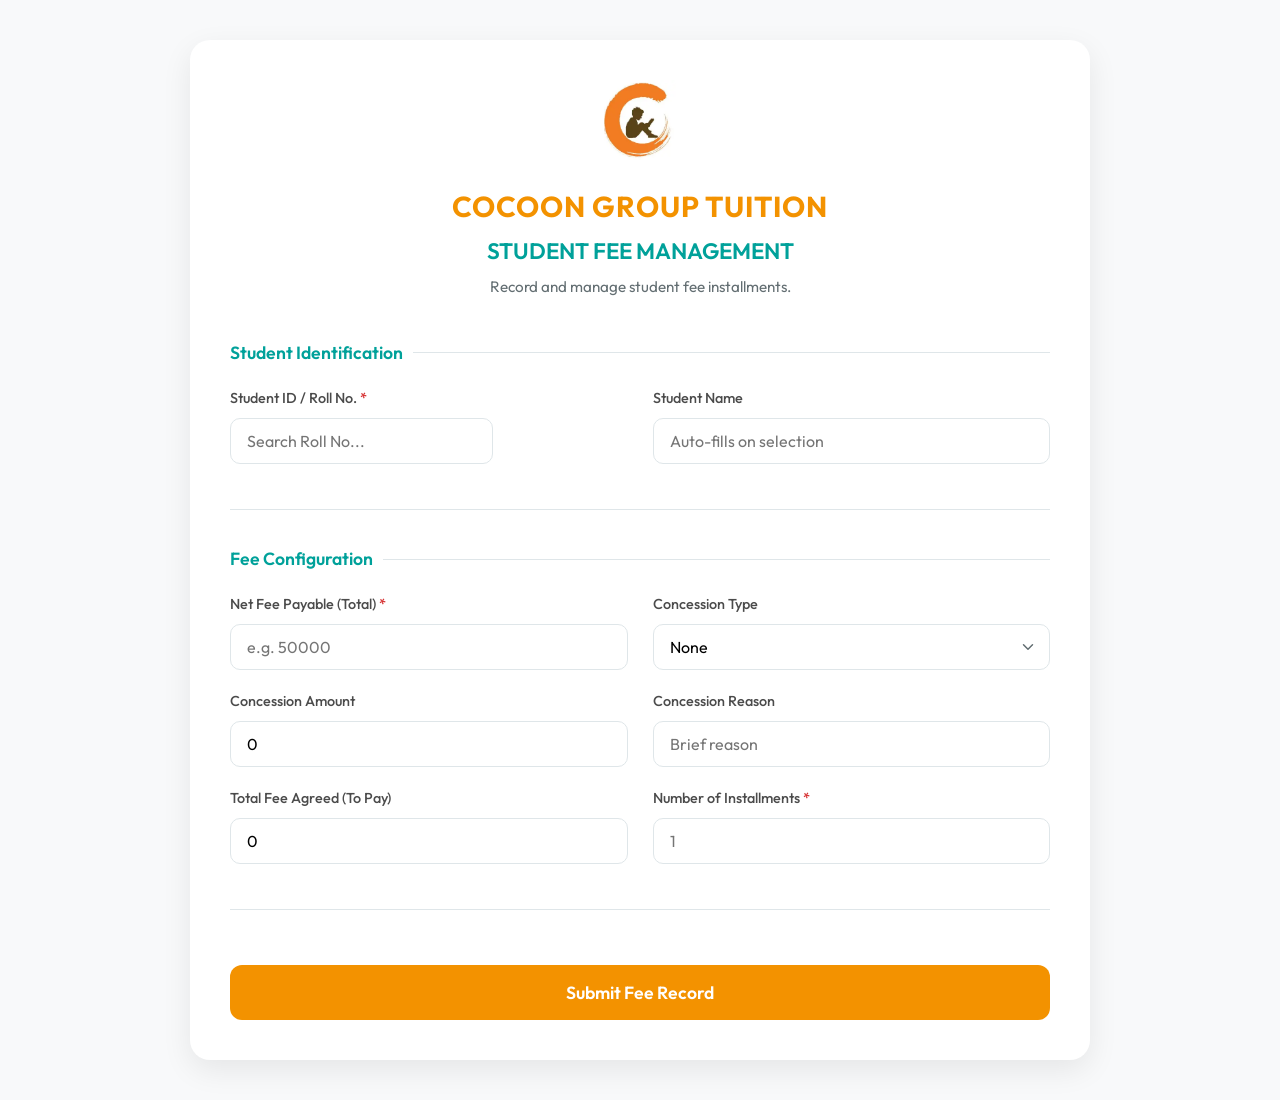
==== index.html @ 5245e92c "Update Student Fee Management: Editable agreed fee, bidirectional calculations, and installment sum " ====
<!DOCTYPE html>
<html lang="en">
<head>
    <meta charset="UTF-8">
    <meta name="viewport" content="width=device-width, initial-scale=1.0">
    <title>Student Fee Management - Cocoon Group Tuition</title>
    <link rel="stylesheet" href="style.css">
    <link href="https://fonts.googleapis.com/css2?family=Outfit:wght@300;400;500;600;700&display=swap" rel="stylesheet">
</head>
<body>
    <div class="form-container">
        <header>
            <img src="./cocoon logo.webp" alt="Cocoon Logo" class="logo">
            <h1 class="brand-name">COCOON GROUP TUITION</h1>
            <h2 class="form-title">STUDENT FEE MANAGEMENT</h2>
            <p class="form-subtitle">Record and manage student fee installments.</p>
        </header>

        <form id="feeForm">
            <!-- Section 1: Identification -->
            <section>
                <h3 class="section-title">Student Identification</h3>
                <div class="grid-row">
                    <div class="input-group">
                        <label for="student_id">Student ID / Roll No. <span class="required">*</span></label>
                        <div class="searchable-dropdown" id="studentDropdown">
                            <input type="text" id="student_id_search" placeholder="Search Roll No..." autocomplete="off" required>
                            <div class="dropdown-list" id="studentList">
                                <div class="dropdown-item loading">Loading students...</div>
                            </div>
                            <input type="hidden" id="student_id" name="student_id">
                        </div>
                    </div>
                    <div class="input-group">
                        <label for="student_name">Student Name</label>
                        <input type="text" id="student_name" name="student_name" placeholder="Auto-fills on selection" readonly>
                    </div>
                </div>
            </section>

            <!-- Section 2: Fee Configuration -->
            <section>
                <h3 class="section-title">Fee Configuration</h3>
                <div class="grid-row">
                    <div class="input-group">
                        <label for="net_fee_payable">Net Fee Payable (Total) <span class="required">*</span></label>
                        <input type="number" id="net_fee_payable" name="net_fee_payable" placeholder="e.g. 50000" required min="0">
                    </div>
                    <div class="input-group">
                        <label for="concession_type">Concession Type</label>
                        <select id="concession_type" name="concession_type">
                            <option value="None">None</option>
                            <option value="Discount">Discount</option>
                            <option value="Waiver">Waiver</option>
                        </select>
                    </div>
                </div>
                <div class="grid-row">
                    <div class="input-group">
                        <label for="concession_amount">Concession Amount</label>
                        <input type="number" id="concession_amount" name="concession_amount" placeholder="0" min="0" value="0">
                    </div>
                    <div class="input-group">
                        <label for="concession_reason">Concession Reason</label>
                        <input type="text" id="concession_reason" name="concession_reason" placeholder="Brief reason">
                    </div>
                </div>
                <div class="grid-row">
                    <div class="input-group">
                        <label for="total_fee_agreed">Total Fee Agreed (To Pay)</label>
                        <input type="number" id="total_fee_agreed" name="total_fee_agreed" value="0" min="0">
                    </div>
                    <div class="input-group">
                        <label for="no_of_installments">Number of Installments <span class="required">*</span></label>
                        <input type="number" id="no_of_installments" name="no_of_installments" placeholder="1" required min="1" max="12">
                    </div>
                </div>
            </section>

            <!-- Section 3: Dynamic Installments -->
            <section id="installmentsSection" style="display: none;">
                <h3 class="section-title">Installment Details</h3>
                <div class="installments-container" id="installmentsContainer">
                    <!-- Dynamic Blocks Go Here -->
                </div>
                <div id="installmentSumContainer" class="sum-validation-bar" style="margin-top: 20px; padding: 15px; border-radius: 12px; font-weight: 600; display: none;">
                    Current Total: <span id="currentInstallmentSum">0</span> / <span id="targetAgreedFee">0</span>
                </div>
            </section>

            <div id="successOverlay" class="success-overlay">
                <div class="success-card">
                    <div class="success-icon">✓</div>
                    <h2>DATA SUBMITTED</h2>
                    <p>Student fee record has been successfully updated.</p>
                </div>
            </div>

            <div class="form-actions">
                <button type="submit" class="submit-btn" id="submitBtn">Submit Fee Record</button>
            </div>
        </form>
    </div>
    <script src="script.js"></script>
</body>
</html>
---- style.css ----
:root {
    --primary-color: #f39200;
    --secondary-color: #00a19a;
    --text-color: #2d3436;
    --border-color: #dfe6e9;
    --bg-color: #f8f9fa;
    --white: #ffffff;
    --shadow: 0 10px 30px rgba(0,0,0,0.08);
    --transition: all 0.3s ease;
}

* {
    margin: 0;
    padding: 0;
    box-sizing: border-box;
    font-family: 'Outfit', sans-serif;
}

body {
    background: var(--bg-color);
    color: var(--text-color);
    line-height: 1.6;
    padding: 40px 20px;
}

.form-container {
    max-width: 900px;
    margin: 0 auto;
    background: var(--white);
    padding: 40px;
    border-radius: 20px;
    box-shadow: var(--shadow);
}

header {
    text-align: center;
    margin-bottom: 40px;
}

.logo {
    height: 80px;
    margin-bottom: 15px;
}

.brand-name {
    color: var(--primary-color);
    font-size: 1.8rem;
    font-weight: 700;
    letter-spacing: 1px;
}

.form-title {
    color: var(--secondary-color);
    font-size: 1.4rem;
    margin-top: 5px;
    font-weight: 600;
}

.form-subtitle {
    color: #636e72;
    font-size: 0.95rem;
    margin-top: 5px;
}

section {
    margin-bottom: 35px;
    padding-bottom: 25px;
    border-bottom: 1px solid var(--border-color);
}

section:last-of-type {
    border-bottom: none;
}

.section-title {
    font-size: 1.1rem;
    color: var(--secondary-color);
    margin-bottom: 20px;
    font-weight: 600;
    display: flex;
    align-items: center;
    gap: 10px;
}

.section-title::after {
    content: '';
    flex: 1;
    height: 1px;
    background: var(--border-color);
}

.grid-row {
    display: grid;
    grid-template-columns: 1fr 1fr;
    gap: 25px;
    margin-bottom: 20px;
}

.input-group {
    display: flex;
    flex-direction: column;
    gap: 8px;
    position: relative;
}

label {
    font-weight: 500;
    font-size: 0.9rem;
    color: #4b4b4b;
}

.required {
    color: #d63031;
}

input, select, textarea {
    padding: 12px 16px;
    border: 1.5px solid var(--border-color);
    border-radius: 10px;
    font-size: 1rem;
    transition: var(--transition);
    background: #fff;
}

input:focus, select:focus, textarea:focus {
    outline: none;
    border-color: var(--primary-color);
    box-shadow: 0 0 0 4px rgba(243, 146, 0, 0.1);
}

select {
    appearance: none;
    background-image: url("data:image/svg+xml,%3Csvg xmlns='http://www.w3.org/2000/svg' width='24' height='24' viewBox='0 0 24 24' fill='none' stroke='%23636e72' stroke-width='2' stroke-linecap='round' stroke-linejoin='round'%3E%3Cpolyline points='6 9 12 15 18 9'%3E%3C/polyline%3E%3C/svg%3E");
    background-repeat: no-repeat;
    background-position: right 12px center;
    background-size: 18px;
}

.searchable-dropdown {
    position: relative;
}

.dropdown-list {
    position: absolute;
    top: 100%;
    left: 0;
    right: 0;
    background: white;
    border: 1.5px solid var(--border-color);
    border-radius: 0 0 10px 10px;
    max-height: 250px;
    overflow-y: auto;
    z-index: 100;
    display: none;
    box-shadow: 0 10px 20px rgba(0,0,0,0.1);
    border-top: none;
}

.dropdown-list.active {
    display: block;
}

.dropdown-item {
    padding: 12px 16px;
    cursor: pointer;
    transition: background 0.2s;
    font-size: 0.95rem;
}

.dropdown-item:hover {
    background: #fff8f0;
}

.dropdown-item.loading {
    color: #636e72;
    font-style: italic;
    text-align: center;
}

/* Installments Container */
.installments-container {
    display: flex;
    flex-direction: column;
    gap: 20px;
}

.installment-block {
    background: #fdfdfd;
    border: 1px solid var(--border-color);
    border-radius: 12px;
    padding: 20px;
    position: relative;
    animation: slideUp 0.3s ease-out;
}

.installment-title {
    font-size: 0.95rem;
    font-weight: 600;
    color: var(--primary-color);
    margin-bottom: 15px;
    display: flex;
    align-items: center;
}

.mode-specific-fields {
    margin-top: 15px;
    padding-top: 15px;
    border-top: 1px dashed var(--border-color);
    display: grid;
    grid-template-columns: 1fr 1fr;
    gap: 15px;
}

.mode-specific-fields.single {
    grid-template-columns: 1fr;
}

/* Success Overlay */
.success-overlay {
    position: fixed;
    top: 0;
    left: 0;
    right: 0;
    bottom: 0;
    background: rgba(255,255,255,0.95);
    display: flex;
    align-items: center;
    justify-content: center;
    z-index: 1000;
    opacity: 0;
    visibility: hidden;
    transition: all 0.4s cubic-bezier(0.165, 0.84, 0.44, 1);
}

.success-overlay.active {
    opacity: 1;
    visibility: visible;
}

.success-card {
    text-align: center;
    transform: translateY(20px);
    transition: all 0.5s ease;
}

.success-overlay.active .success-card {
    transform: translateY(0);
}

.success-icon {
    width: 80px;
    height: 80px;
    background: #00b894;
    color: white;
    border-radius: 50%;
    display: flex;
    align-items: center;
    justify-content: center;
    font-size: 40px;
    margin: 0 auto 20px;
    box-shadow: 0 10px 20px rgba(0, 184, 148, 0.3);
}

.submit-btn {
    width: 100%;
    padding: 16px;
    background: var(--primary-color);
    color: white;
    border: none;
    border-radius: 12px;
    font-size: 1.1rem;
    font-weight: 600;
    cursor: pointer;
    transition: var(--transition);
    margin-top: 20px;
}

.submit-btn:hover {
    background: #e67e22;
    transform: translateY(-2px);
    box-shadow: 0 5px 15px rgba(243, 146, 0, 0.3);
}

.submit-btn:disabled {
    background: #bdc3c7;
    cursor: not-allowed;
    transform: none;
}

@keyframes slideUp {
    from { opacity: 0; transform: translateY(10px); }
    to { opacity: 1; transform: translateY(0); }
}

@media (max-width: 600px) {
    .grid-row, .mode-specific-fields {
        grid-template-columns: 1fr !important;
    }
}
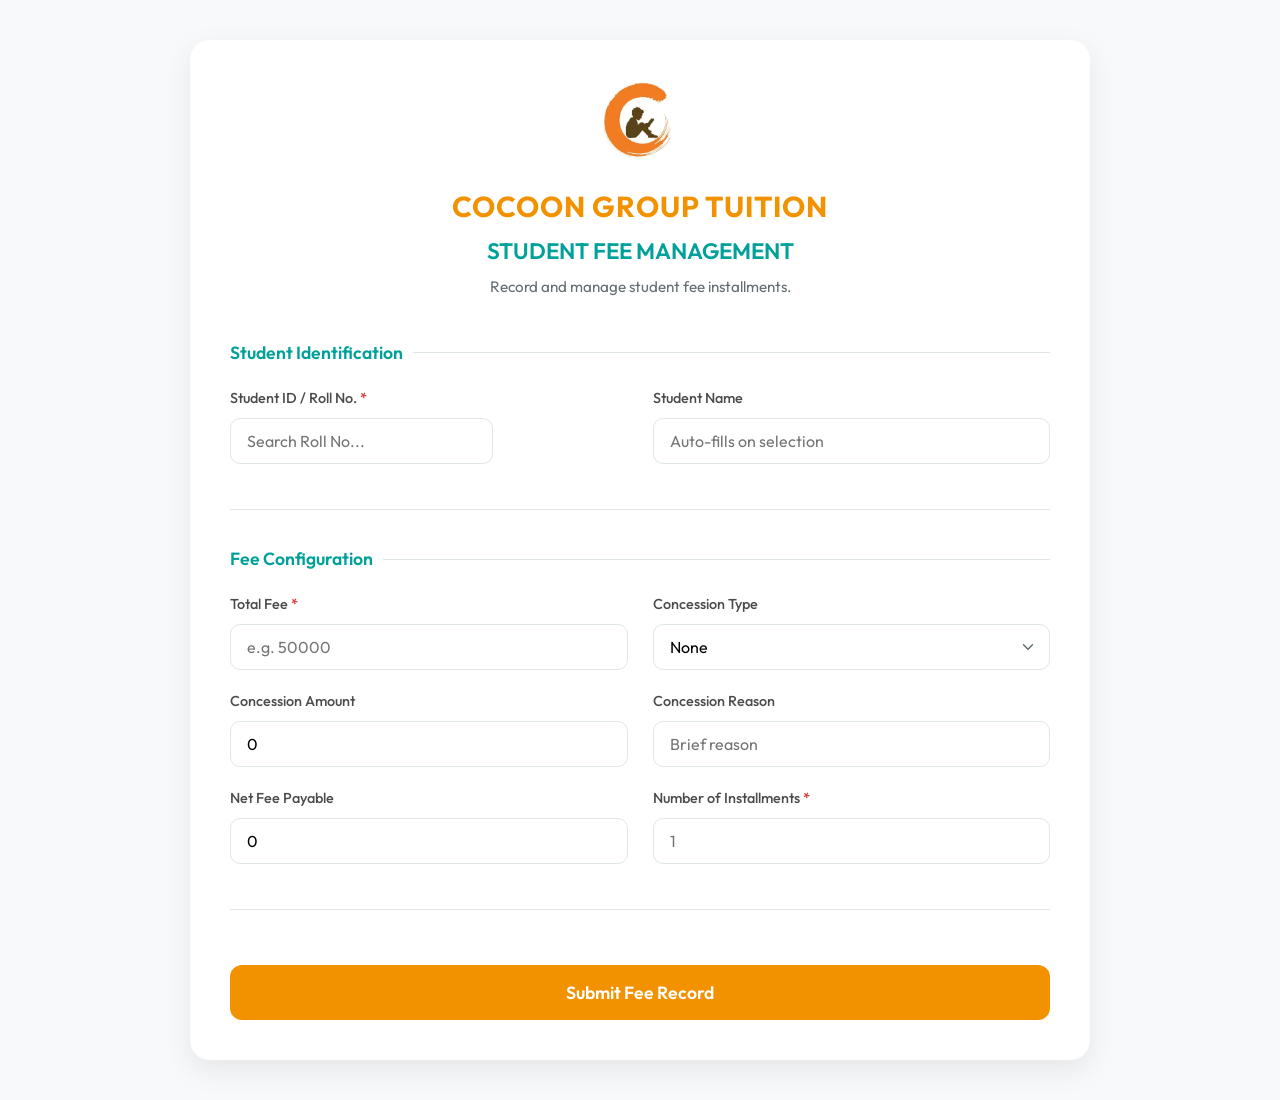
==== commit 4603e595: "Update student fee management form" ====
--- a/index.html
+++ b/index.html
@@ -43,7 +43,7 @@
                 <h3 class="section-title">Fee Configuration</h3>
                 <div class="grid-row">
                     <div class="input-group">
-                        <label for="net_fee_payable">Net Fee Payable (Total) <span class="required">*</span></label>
+                        <label for="net_fee_payable">Total Fee <span class="required">*</span></label>
                         <input type="number" id="net_fee_payable" name="net_fee_payable" placeholder="e.g. 50000" required min="0">
                     </div>
                     <div class="input-group">
@@ -52,6 +52,7 @@
                             <option value="None">None</option>
                             <option value="Discount">Discount</option>
                             <option value="Waiver">Waiver</option>
+                            <option value="Referral Discount">Referral Discount</option>
                         </select>
                     </div>
                 </div>
@@ -67,7 +68,7 @@
                 </div>
                 <div class="grid-row">
                     <div class="input-group">
-                        <label for="total_fee_agreed">Total Fee Agreed (To Pay)</label>
+                        <label for="total_fee_agreed">Net Fee Payable</label>
                         <input type="number" id="total_fee_agreed" name="total_fee_agreed" value="0" min="0">
                     </div>
                     <div class="input-group">
--- a/style.css
+++ b/style.css
@@ -292,8 +292,146 @@
     to { opacity: 1; transform: translateY(0); }
 }
 
-@media (max-width: 600px) {
-    .grid-row, .mode-specific-fields {
+/* Status Radio Buttons */
+.status-radio-wrapper {
+    margin-top: 15px;
+    padding-top: 15px;
+    border-top: 1px dashed #eee;
+}
+
+.status-radio-label {
+    display: block;
+    font-size: 0.9rem;
+    font-weight: 500;
+    color: #4b4b4b;
+    margin-bottom: 10px;
+}
+
+.status-radio-group {
+    display: flex;
+    gap: 10px;
+    flex-wrap: wrap;
+}
+
+.status-radio-option {
+    display: inline-flex;
+    align-items: center;
+    gap: 7px;
+    padding: 8px 16px;
+    border: 2px solid #dfe6e9;
+    border-radius: 8px;
+    cursor: pointer;
+    font-size: 0.85rem;
+    font-weight: 600;
+    transition: all 0.2s;
+    user-select: none;
+    letter-spacing: 0.3px;
+}
+
+.status-radio-option input[type="radio"] {
+    width: 15px;
+    height: 15px;
+    padding: 0;
+    border: none;
+    box-shadow: none;
+    cursor: pointer;
+    flex-shrink: 0;
+}
+
+.cleared-option { border-color: #27ae60; color: #27ae60; }
+.cleared-option:has(input:checked) { background: #27ae60; color: white; }
+.cleared-option input[type="radio"] { accent-color: #27ae60; }
+
+.pdc-option { border-color: #2980b9; color: #2980b9; }
+.pdc-option:has(input:checked) { background: #2980b9; color: white; }
+.pdc-option input[type="radio"] { accent-color: #2980b9; }
+
+.pending-option { border-color: #f39c12; color: #f39c12; }
+.pending-option:has(input:checked) { background: #f39c12; color: white; }
+.pending-option input[type="radio"] { accent-color: #f39c12; }
+
+/* Full-width grid span for special fields */
+.mode-specific-fields .input-group.full-width {
+    grid-column: 1 / -1;
+}
+
+/* Cheque details sub-grid (spans full width of parent grid) */
+.cheque-details {
+    grid-column: 1 / -1;
+    display: grid;
+    grid-template-columns: 1fr 1fr;
+    gap: 15px;
+}
+.cheque-details .input-group.full-width {
+    grid-column: 1 / -1;
+}
+
+/* "Other" option — pinned at top, visually distinct */
+.dropdown-item.other-option {
+    border-bottom: 1px solid var(--border-color);
+    font-style: italic;
+    color: var(--secondary-color);
+    font-weight: 600;
+}
+
+/* Promised date field */
+.promised-date-group {
+    flex-direction: column;
+    gap: 8px;
+}
+
+/* Mobile Responsive */
+@media (max-width: 640px) {
+    body {
+        padding: 12px 10px;
+    }
+
+    .form-container {
+        padding: 20px 16px;
+        border-radius: 14px;
+    }
+
+    .brand-name {
+        font-size: 1.3rem;
+    }
+
+    .form-title {
+        font-size: 1.1rem;
+    }
+
+    .grid-row,
+    .mode-specific-fields {
         grid-template-columns: 1fr !important;
     }
-}
+
+    .mode-specific-fields .input-group.full-width {
+        grid-column: 1;
+    }
+
+    .cheque-details {
+        grid-template-columns: 1fr;
+    }
+
+    .status-radio-group {
+        flex-direction: column;
+        gap: 8px;
+    }
+
+    .status-radio-option {
+        width: 100%;
+        justify-content: flex-start;
+    }
+
+    .submit-btn {
+        font-size: 1rem;
+        padding: 14px;
+    }
+
+    input, select, textarea {
+        font-size: 16px; /* prevents iOS zoom on focus */
+    }
+
+    .installment-block {
+        padding: 14px;
+    }
+}
